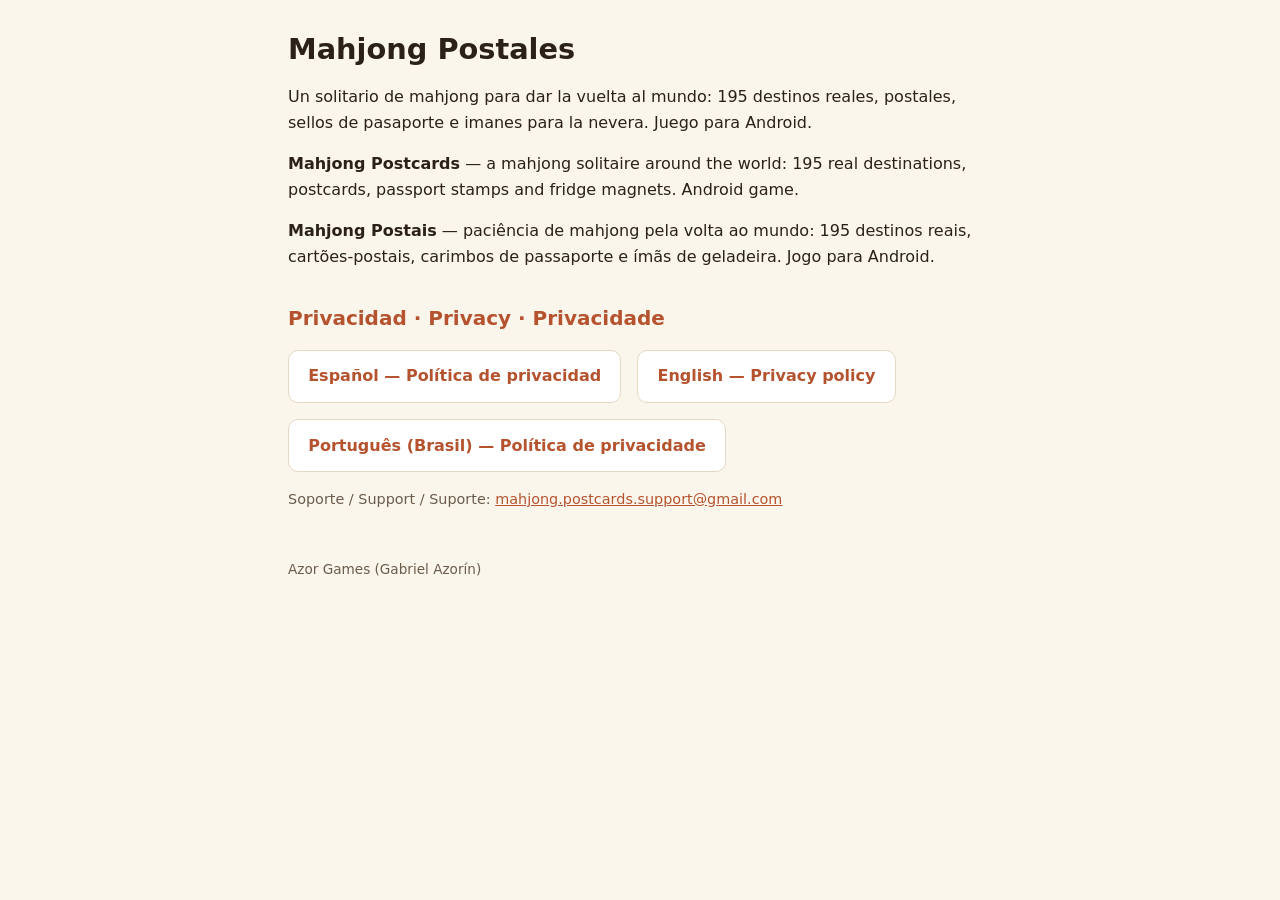
==== index.html @ 9bb9d2a1 "Politica de privacidad de Mahjong Postales (es, en, pt) Co-Authored-By: Claude Opus 5.5 <noreply@ant" ====
<!doctype html>
<html lang="es">
<head>
<meta charset="utf-8">
<meta name="viewport" content="width=device-width,initial-scale=1">
<title>Mahjong Postales / Mahjong Postcards / Mahjong Postais</title>
<meta name="description" content="Mahjong Postales: un solitario de mahjong para dar la vuelta al mundo. Mahjong Postcards: a mahjong solitaire around the world. Mahjong Postais: paci&ecirc;ncia de mahjong pelo mundo.">
<link rel="stylesheet" href="style.css">
</head>
<body>
<main>
<h1>Mahjong Postales</h1>
<p>Un solitario de mahjong para dar la vuelta al mundo: 195 destinos reales, postales, sellos de pasaporte e imanes para la nevera. Juego para Android.</p>
<p><strong>Mahjong Postcards</strong> &mdash; a mahjong solitaire around the world: 195 real destinations, postcards, passport stamps and fridge magnets. Android game.</p>
<p><strong>Mahjong Postais</strong> &mdash; paci&ecirc;ncia de mahjong pela volta ao mundo: 195 destinos reais, cart&otilde;es-postais, carimbos de passaporte e &iacute;m&atilde;s de geladeira. Jogo para Android.</p>

<h2>Privacidad &middot; Privacy &middot; Privacidade</h2>
<ul class="langs">
<li><a href="privacy-es.html" hreflang="es">Espa&ntilde;ol &mdash; Pol&iacute;tica de privacidad</a></li>
<li><a href="privacy-en.html" hreflang="en">English &mdash; Privacy policy</a></li>
<li><a href="privacy-pt.html" hreflang="pt-BR">Portugu&ecirc;s (Brasil) &mdash; Pol&iacute;tica de privacidade</a></li>
</ul>
<p class="meta">Soporte / Support / Suporte: <a href="mailto:mahjong.postcards.support@gmail.com">mahjong.postcards.support@gmail.com</a></p>
<footer>Azor Games (Gabriel Azor&iacute;n)</footer>
</main>
</body>
</html>
---- style.css ----
:root{--bg:#fbf6ec;--fg:#2b2118;--muted:#6b5b4b;--accent:#b5532f;--card:#fff;--line:#e4d8c4;--warn-bg:#fff3cd;--warn-fg:#664d03;--warn-line:#e0c46c}
@media (prefers-color-scheme:dark){:root{--bg:#1c1712;--fg:#efe6d8;--muted:#b3a48f;--accent:#e58a63;--card:#262019;--line:#3a3025;--warn-bg:#3b3015;--warn-fg:#f3dfa0;--warn-line:#7a6528}}
*{box-sizing:border-box}
body{margin:0;background:var(--bg);color:var(--fg);font:16px/1.6 system-ui,-apple-system,"Segoe UI",Roboto,sans-serif}
main{max-width:46rem;margin:0 auto;padding:1.5rem 1rem 4rem}
h1{font-size:1.8rem;line-height:1.25;margin:.5rem 0}
h2{font-size:1.25rem;margin:2rem 0 .5rem;color:var(--accent)}
a{color:var(--accent)}
p,li{overflow-wrap:anywhere}
.lang{font-size:.9rem;color:var(--muted)}
.meta{color:var(--muted);font-size:.9rem}
table{border-collapse:collapse;width:100%;font-size:.92rem;display:block;overflow-x:auto}
th,td{border:1px solid var(--line);padding:.4rem .6rem;text-align:left;vertical-align:top}
th{background:var(--card)}
.card{background:var(--card);border:1px solid var(--line);border-radius:10px;padding:1rem 1.2rem;margin:1rem 0}
.nota-dueno{background:var(--warn-bg);color:var(--warn-fg);border:2px dashed var(--warn-line);border-radius:8px;padding:.6rem .9rem;margin:1rem 0;font-size:.9rem}
.langs{display:flex;gap:1rem;flex-wrap:wrap;list-style:none;padding:0}
.langs a{display:block;background:var(--card);border:1px solid var(--line);border-radius:10px;padding:.8rem 1.2rem;text-decoration:none;font-weight:600}
footer{margin-top:3rem;color:var(--muted);font-size:.85rem}
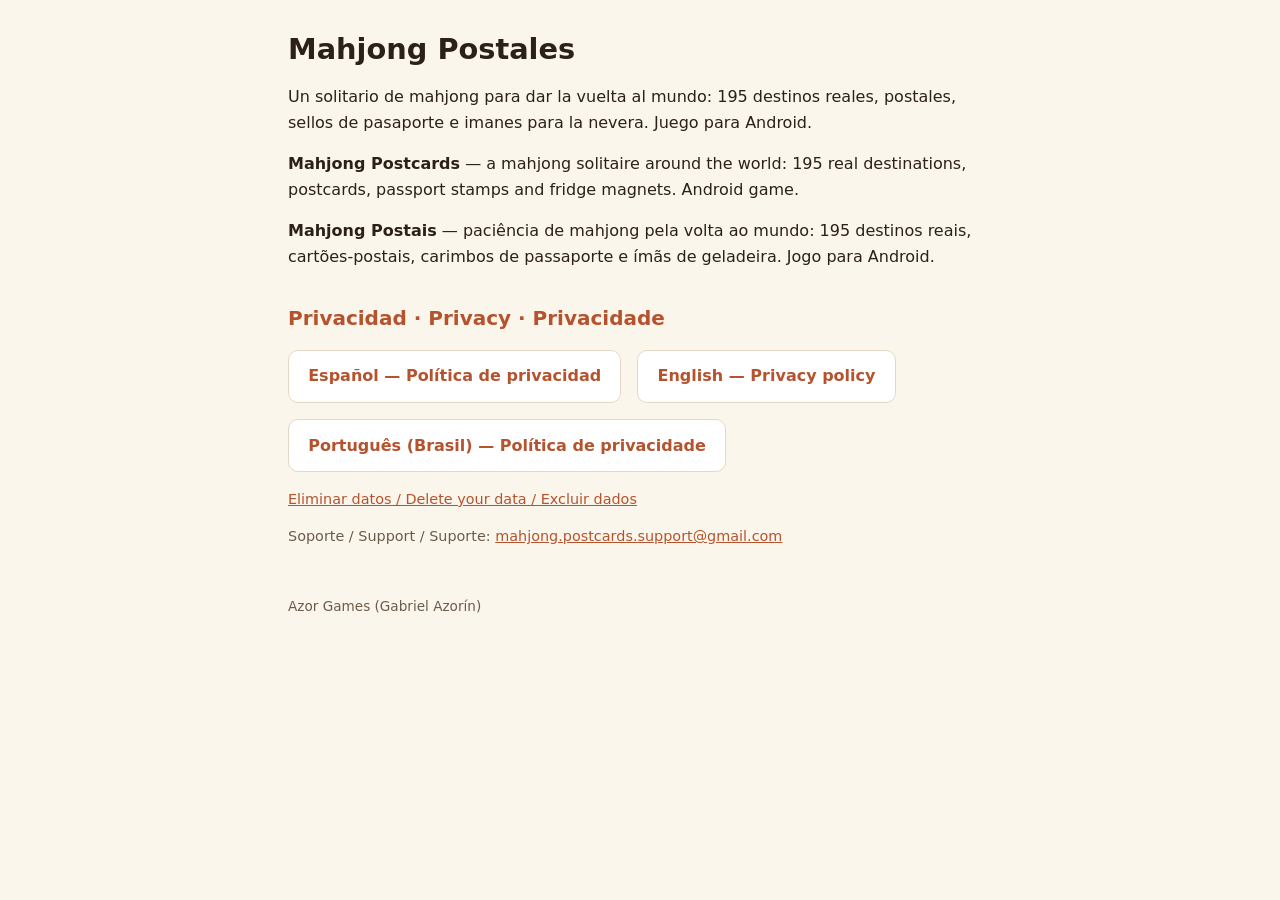
==== commit d1c744c1: "Pagina para eliminar datos (delete-data.html) y enlaces Co-Authored-By: Claude Opus 5.5 <noreply@ant" ====
--- a/index.html
+++ b/index.html
@@ -20,6 +20,7 @@
 <li><a href="privacy-en.html" hreflang="en">English &mdash; Privacy policy</a></li>
 <li><a href="privacy-pt.html" hreflang="pt-BR">Portugu&ecirc;s (Brasil) &mdash; Pol&iacute;tica de privacidade</a></li>
 </ul>
+<p class="meta"><a href="delete-data.html">Eliminar datos / Delete your data / Excluir dados</a></p>
 <p class="meta">Soporte / Support / Suporte: <a href="mailto:mahjong.postcards.support@gmail.com">mahjong.postcards.support@gmail.com</a></p>
 <footer>Azor Games (Gabriel Azor&iacute;n)</footer>
 </main>
